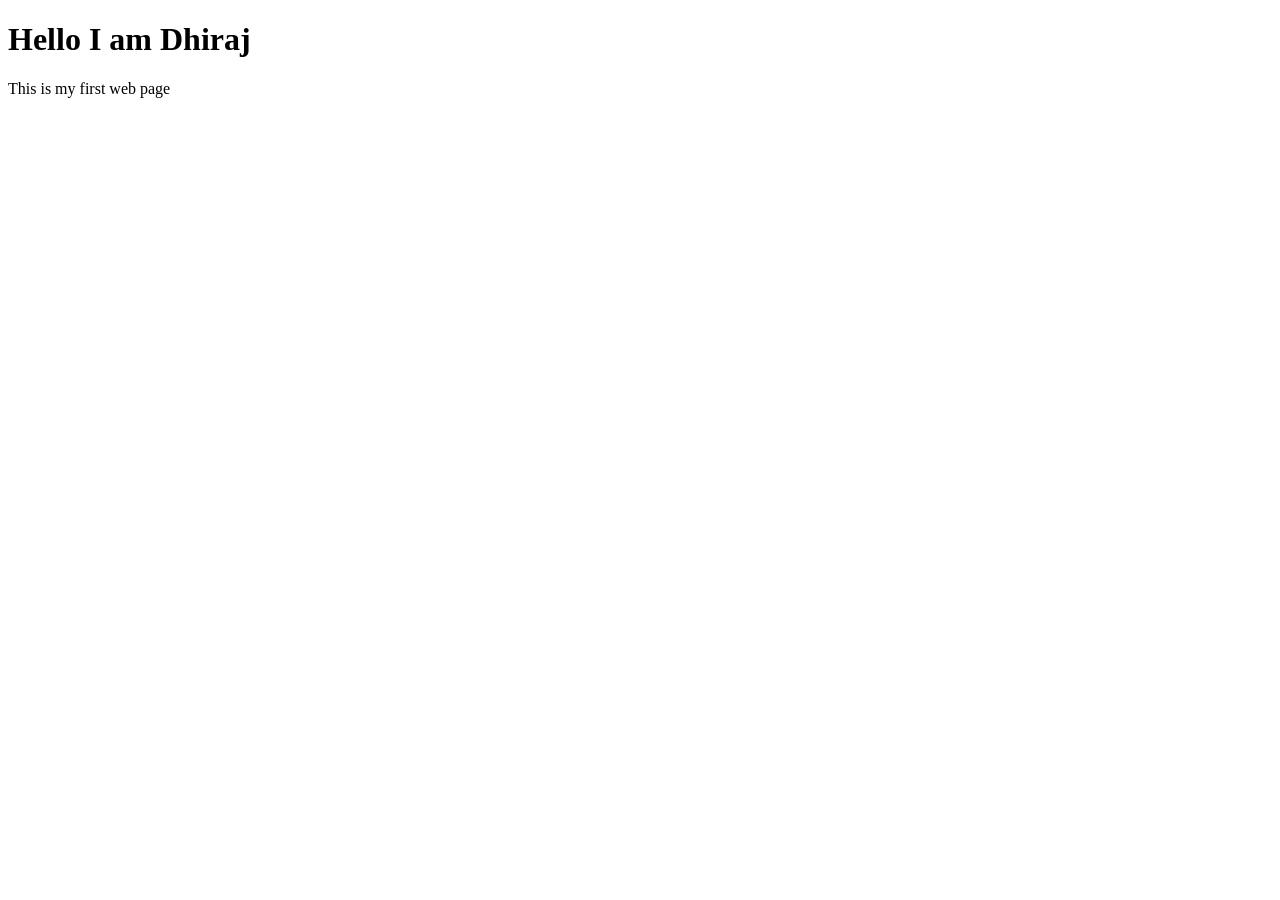
==== index.html @ 8a7088f9 "initial commit" ====
<!DOCTYPE html>
<html>
    <head>
        <meta charset="UTF-8">
        <title>my first page </title>
    </head>
    <body>
        <h1> Hello I am Dhiraj</h1>
        <p>This is my first web page</p>
    </body>
</html>
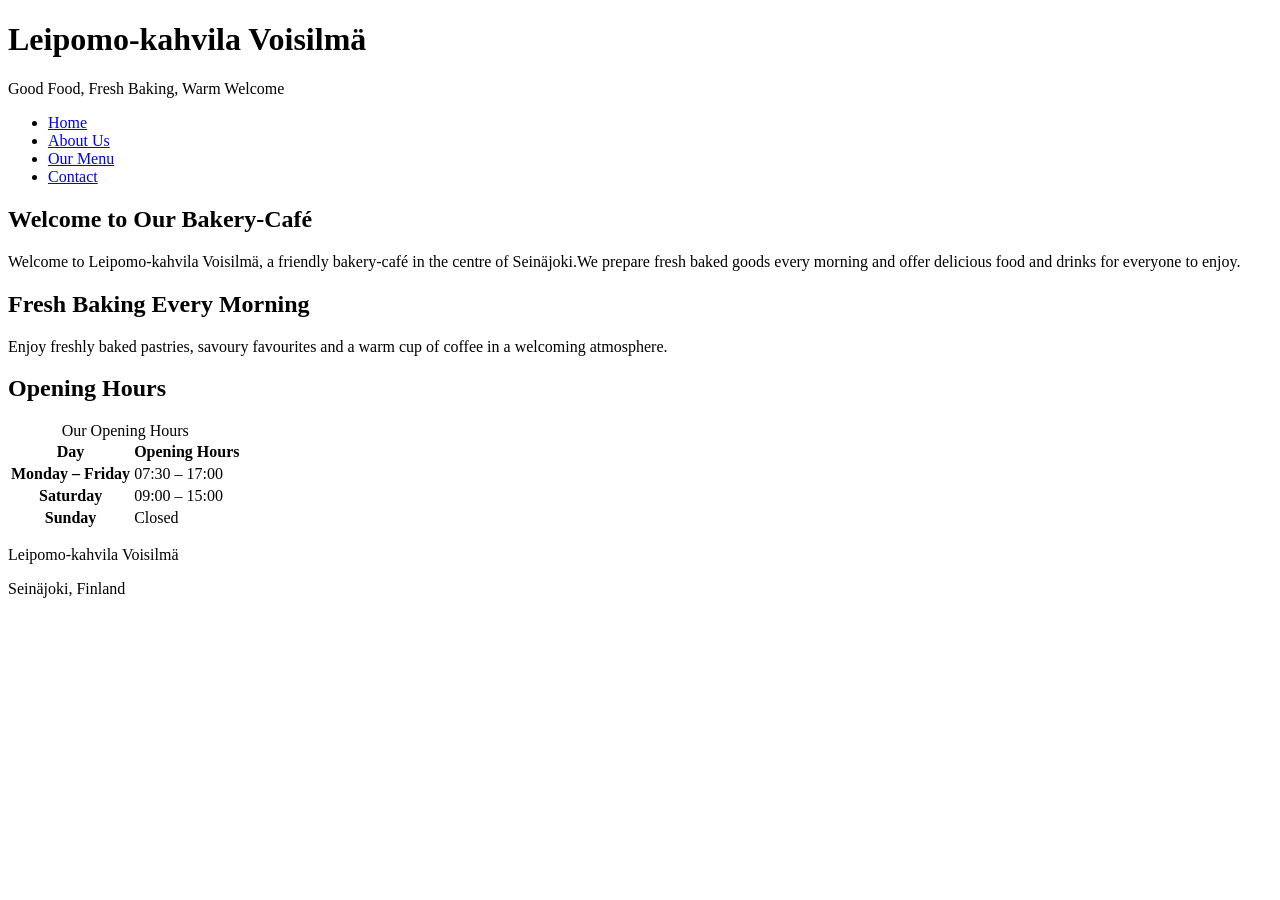
==== commit 67ffdedf: "Complete E1 website" ====
--- a/index.html
+++ b/index.html
@@ -1,11 +1,73 @@
+
 <!DOCTYPE html>
-<html>
-    <head>
-        <meta charset="UTF-8">
-        <title>my first page </title>
-    </head>
-    <body>
-        <h1> Hello I am Dhiraj</h1>
-        <p>This is my first web page</p>
-    </body>
+<html lang="en">
+
+<head>
+    <meta charset="UTF-8">
+    <meta name="viewport" content="width=device-width, initial-scale=1.0">
+    <meta name="description" content="Welcome to Leipomo-kahvila Voisilmä bakery-café in Seinäjoki.">
+    <title>Home | Leipomo-kahvila Voisilmä</title>
+</head>
+
+<body>
+
+    <header>
+        <h1>Leipomo-kahvila Voisilmä</h1>
+        <p>Good Food, Fresh Baking, Warm Welcome</p>
+
+        <nav aria-label="Main navigation">
+            <ul>
+                <li><a href="index.html" aria-current="page">Home</a></li>
+                <li><a href="about.html">About Us</a></li>
+                <li><a href="listing.html">Our Menu</a></li>
+                <li><a href="contact.html">Contact</a></li>
+            </ul>
+        </nav>
+    </header>
+
+    <main>
+
+        <h2>Welcome to Our Bakery-Café</h2>
+
+        <p>Welcome to Leipomo-kahvila Voisilmä, a friendly bakery-café in the centre of Seinäjoki.We prepare fresh baked goods every morning 
+            and offer delicious food and drinks for everyone to enjoy.</p>
+
+        <h2>Fresh Baking Every Morning</h2>
+
+        <p>Enjoy freshly baked pastries, savoury favourites and a warm cup of coffee in a welcoming atmosphere.</p>
+
+        <h2>Opening Hours</h2>
+
+        <table>
+            <caption>Our Opening Hours</caption>
+            <thead>
+                <tr>
+                    <th scope="col">Day</th>
+                    <th scope="col">Opening Hours</th>
+                </tr>
+            </thead>
+            <tbody>
+                <tr>
+                    <th scope="row">Monday – Friday</th>
+                    <td>07:30 – 17:00</td>
+                </tr>
+                <tr>
+                    <th scope="row">Saturday</th>
+                    <td>09:00 – 15:00</td>
+                </tr>
+                <tr>
+                    <th scope="row">Sunday</th>
+                    <td>Closed</td>
+                </tr>
+            </tbody>
+        </table>
+
+    </main>
+
+    <footer>
+        <p>Leipomo-kahvila Voisilmä</p>
+        <p>Seinäjoki, Finland</p>
+    </footer>
+
+</body>
 </html>
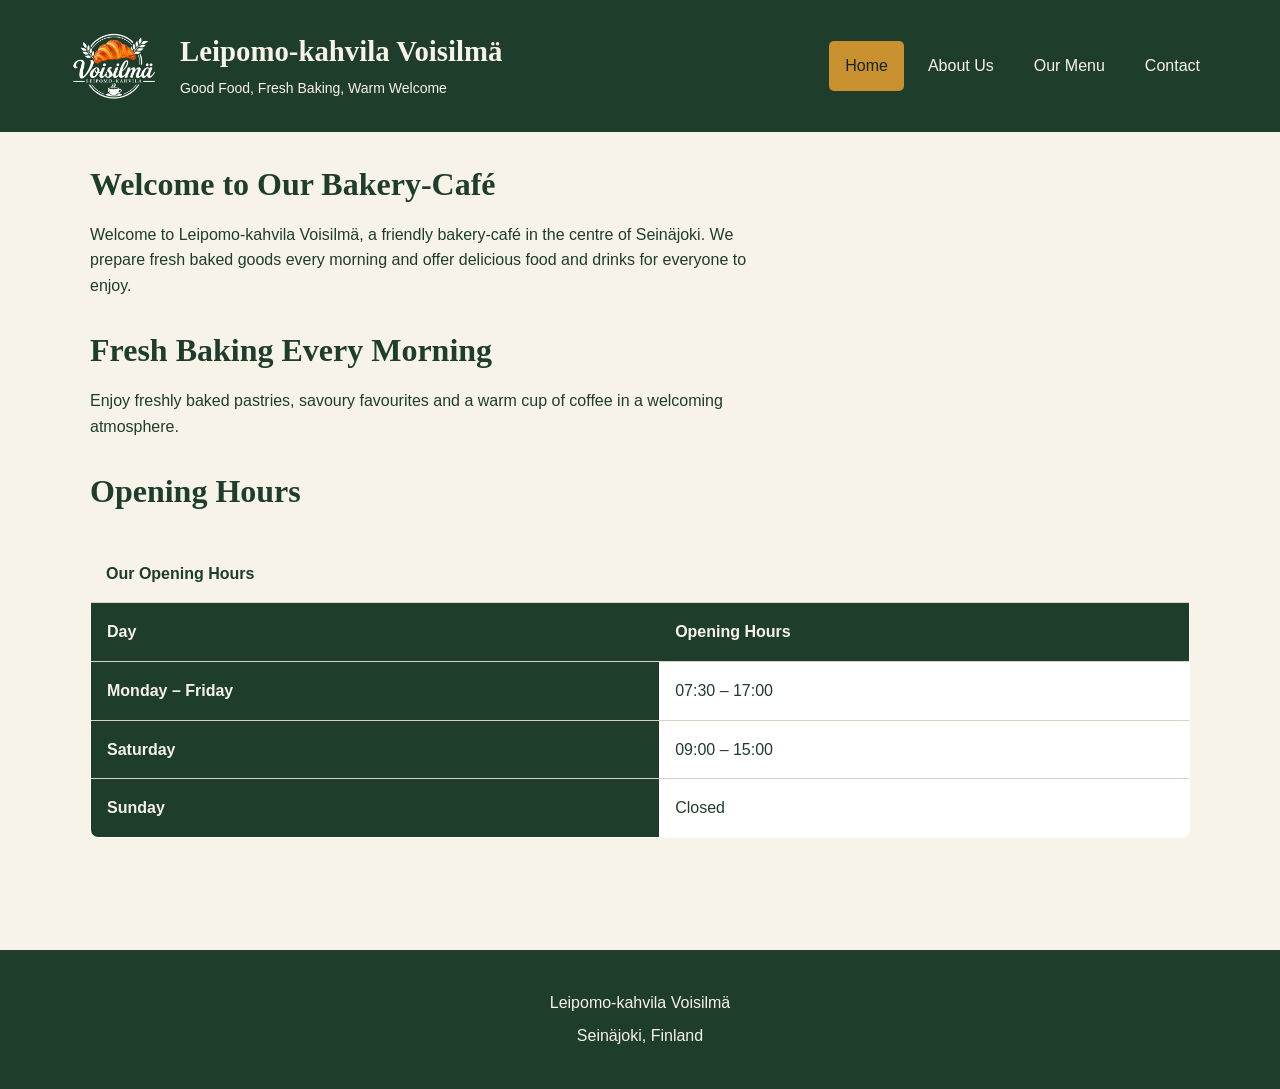
==== commit 92d1dad1: "Complete E2 website styling" ====
--- a/index.html
+++ b/index.html
@@ -1,4 +1,3 @@
-
 <!DOCTYPE html>
 <html lang="en">
 
@@ -7,15 +6,24 @@
     <meta name="viewport" content="width=device-width, initial-scale=1.0">
     <meta name="description" content="Welcome to Leipomo-kahvila Voisilmä bakery-café in Seinäjoki.">
     <title>Home | Leipomo-kahvila Voisilmä</title>
+
+    <link rel="stylesheet" href="style.css">
 </head>
 
 <body>
 
     <header>
-        <h1>Leipomo-kahvila Voisilmä</h1>
-        <p>Good Food, Fresh Baking, Warm Welcome</p>
+    <div class="brand">
+        <img src="images/voisilma-logo.png"
+             alt="Voisilmä bakery-café logo">
 
-        <nav aria-label="Main navigation">
+       <div class="brand-text">
+            <h1>Leipomo-kahvila Voisilmä</h1>
+            <p>Good Food, Fresh Baking, Warm Welcome</p>
+        </div>
+    </div>
+
+    <nav aria-label="Main navigation">
             <ul>
                 <li><a href="index.html" aria-current="page">Home</a></li>
                 <li><a href="about.html">About Us</a></li>
@@ -29,7 +37,7 @@
 
         <h2>Welcome to Our Bakery-Café</h2>
 
-        <p>Welcome to Leipomo-kahvila Voisilmä, a friendly bakery-café in the centre of Seinäjoki.We prepare fresh baked goods every morning 
+        <p>Welcome to Leipomo-kahvila Voisilmä, a friendly bakery-café in the centre of Seinäjoki. We prepare fresh baked goods every morning
             and offer delicious food and drinks for everyone to enjoy.</p>
 
         <h2>Fresh Baking Every Morning</h2>
@@ -70,4 +78,4 @@
     </footer>
 
 </body>
-</html>
+</html>
--- a/style.css
+++ b/style.css
@@ -0,0 +1,544 @@
+
+/******Main Design ***/
+
+:root {
+    /* Customer  demand colours */
+    --color-forest: #1F3D2B;
+    --color-cream: #F7F3E8;
+    --color-mustard: #C8902E;
+
+    /* Additional colours */
+    --color-white: #FFFFFF;
+    --color-border: #D8D2C3;
+
+    /* Fonts */
+    --font-heading: Georgia, serif;
+    --font-body: Arial, sans-serif;
+
+    /* Font sizes */
+    --text-small: 0.875rem;
+    --text-normal: 1rem;
+    --text-large: 1.25rem;
+
+    /* Spacing */
+    --space-small: 0.5rem;
+    --space-medium: 1rem;
+    --space-large: 2rem;
+    --space-extra-large: 3rem;
+
+    /* Layout */
+    --content-width: 1100px;
+}
+
+/* ****Website Style***/
+
+* {
+    box-sizing: border-box;
+}
+
+body {
+    margin: 0;
+    padding: 0;
+
+    font-family: var(--font-body);
+    font-size: var(--text-normal);
+    line-height: 1.6;
+
+    color: var(--color-forest);
+    background-color: var(--color-cream);
+}
+
+h1,
+h2,
+h3 {
+    font-family: var(--font-heading);
+    line-height: 1.3;
+}
+
+h1 {
+    font-size: clamp(2rem, 6vw, 3.5rem);
+}
+
+h2 {
+    font-size: 2rem;
+}
+
+h3 {
+    font-size: 1.4rem;
+}
+
+p {
+    margin-bottom: var(--space-medium);
+}
+
+main {
+    width: min(90%, var(--content-width));
+    margin: 0 auto;
+    padding: var(--space-large) 0;
+}
+
+img {
+    max-width: 100%;
+    height: auto;
+}
+
+table {
+    width: 100%;
+    border-collapse: collapse;
+}
+
+th,
+td {
+    padding: var(--space-medium);
+    text-align: left;
+}
+
+
+
+header {
+    background-color: var(--color-forest);
+    color: var(--color-cream);
+    text-align: center;
+    padding: var(--space-large) 1rem;
+}
+
+header h1 {
+    margin: 0;
+    color: var(--color-cream);
+}
+
+header p {
+    margin: var(--space-small) 0 var(--space-large);
+}
+
+/* Navigation */
+
+nav ul {
+    display: flex;
+    justify-content: center;
+    align-items: center;
+    flex-wrap: wrap;
+    gap: var(--space-small);
+
+    list-style: none;
+    padding: 0;
+    margin: 0;
+}
+
+nav a {
+    display: block;
+    padding: 0.75rem 1rem;
+
+    color: var(--color-cream);
+    text-decoration: none;
+    border-radius: 5px;
+}
+
+nav a:hover,
+nav a[aria-current="page"] {
+    background-color: var(--color-mustard);
+    color: #17251D;
+}
+
+nav a:focus-visible {
+    outline: 3px solid var(--color-cream);
+    outline-offset: 4px;
+}
+
+/****Main Content***/
+
+main h2 {
+    color: var(--color-forest);
+    margin-top: var(--space-large);
+    margin-bottom: var(--space-medium);
+}
+
+main h2:first-child {
+    margin-top: 0;
+}
+
+main p {
+    max-width: 75ch;
+}
+
+/***Tables***/
+
+table {
+    margin: var(--space-large) 0;
+    background-color: var(--color-white);
+    border: 1px solid var(--color-border);
+    border-radius: 8px;
+    overflow: hidden;
+}
+
+caption {
+    font-weight: bold;
+    text-align: left;
+    padding: var(--space-medium);
+}
+
+th {
+    background-color: var(--color-forest);
+    color: var(--color-cream);
+}
+
+td,
+th {
+    border-bottom: 1px solid var(--color-border);
+}
+
+/* ***Footer***/
+
+footer {
+    background-color: var(--color-forest);
+    color: var(--color-cream);
+    text-align: center;
+    padding: var(--space-large) 1rem;
+    margin-top: var(--space-extra-large);
+}
+
+footer p {
+    margin: var(--space-small) 0;
+}
+
+
+main ul {
+    list-style: none;
+    padding: 0;
+}
+
+main ul li {
+    background-color: var(--color-white);
+    border: 1px solid var(--color-border);
+    border-left: 5px solid var(--color-mustard);
+    border-radius: 8px;
+
+    padding: var(--space-medium);
+    margin-bottom: var(--space-medium);
+}
+
+main ul li p:first-child {
+    font-family: var(--font-heading);
+    font-size: var(--text-large);
+    font-weight: bold;
+    color: var(--color-forest);
+    margin-bottom: var(--space-small);
+}
+
+main ul li p:last-child {
+    margin-bottom: 0;
+}
+
+/****Cake Order Form***/
+
+form {
+    max-width: 750px;
+    margin-top: var(--space-large);
+}
+
+fieldset {
+    border: 1px solid var(--color-border);
+    border-radius: 8px;
+    padding: var(--space-large);
+    margin-bottom: var(--space-large);
+    background-color: var(--color-white);
+}
+
+legend {
+    font-family: var(--font-heading);
+    font-weight: bold;
+    color: var(--color-forest);
+    padding: 0 var(--space-small);
+}
+
+form p {
+    margin-bottom: var(--space-medium);
+}
+
+label {
+    display: block;
+    font-weight: bold;
+    margin-bottom: var(--space-small);
+}
+
+input,
+select,
+textarea {
+    width: 100%;
+    padding: 0.75rem;
+    font: inherit;
+    color: var(--color-forest);
+    background-color: var(--color-cream);
+    border: 1px solid var(--color-border);
+    border-radius: 5px;
+}
+
+input[type="checkbox"] {
+    width: auto;
+    margin-right: var(--space-small);
+}
+
+form button {
+    padding: 0.85rem 1.5rem;
+    font: inherit;
+    font-weight: bold;
+    color: var(--color-cream);
+    background-color: var(--color-forest);
+    border: 2px solid var(--color-forest);
+    border-radius: 5px;
+    cursor: pointer;
+}
+form button:hover {
+    background-color: var(--color-mustard);
+    color: #17251D;
+    border-color: var(--color-mustard);
+}
+
+header {
+    display: flex;
+    justify-content: space-between;
+    align-items: center;
+    flex-wrap: wrap;
+    gap: 1rem;
+
+    padding: 1rem 5%;
+    text-align: left;
+}
+
+.brand {
+    display: flex;
+    align-items: center;
+    gap: 1rem;
+}
+
+.brand img {
+    width: 100px;
+    height: 100px;
+    object-fit: contain;
+}
+
+.brand-text h1 {
+    font-size: 1.8rem;
+    margin: 0;
+}
+
+.brand-text p {
+    font-size: var(--text-small);
+    margin: 0.4rem 0 0;
+}
+
+header nav {
+    margin-left: auto;
+}
+
+
+.menu-grid {
+    display: grid;
+    grid-template-columns: repeat(auto-fit, minmax(min(100%, 280px), 1fr));
+    gap: var(--space-medium);
+}
+
+.menu-grid li {
+    margin-bottom: 0;
+}
+
+.allergen-filter {
+    background-color: var(--color-white);
+    padding: var(--space-medium);
+    border: 1px solid var(--color-border);
+    border-radius: 8px;
+    margin-bottom: var(--space-large);
+}
+
+.allergen-filter fieldset {
+    border: 1px solid var(--color-border);
+    border-radius: 6px;
+    padding: var(--space-medium);
+    display: flex;
+    flex-wrap: wrap;
+    gap: 1rem;
+}
+
+.allergen-filter legend {
+    font-weight: bold;
+    padding: 0 0.5rem;
+}
+
+.allergen-filter label {
+    display: flex;
+    align-items: center;
+    gap: 0.4rem;
+    cursor: pointer;
+}
+
+.allergen-filter input[type="checkbox"] {
+    accent-color: var(--color-forest);
+    width: 16px;
+    height: 16px;
+}
+
+/*  Mobile design*/
+
+@media (max-width: 600px) {
+
+    /* Header */
+
+    header {
+        flex-direction: column;
+        align-items: stretch;
+        text-align: center;
+        padding: 1rem 0.75rem;
+    }
+
+
+    .brand {
+        flex-direction: row;
+        align-items: center;
+        justify-content: center;
+        text-align: left;
+        gap: 0.6rem;
+    }
+
+    .brand img {
+        width: 65px;
+        height: 65px;
+        flex-shrink: 0;
+    }
+
+    .brand-text h1 {
+        font-size: 1.2rem;
+    }
+
+    .brand-text p {
+        font-size: 0.75rem;
+        margin-top: 0.25rem;
+    }
+
+    /* Navigation menu */
+
+    header nav {
+        width: 100%;
+        margin-left: 0;
+    }
+
+    nav ul {
+        flex-direction: row;
+        justify-content: center;
+        align-items: center;
+        flex-wrap: wrap;
+        gap: 0.25rem;
+    }
+
+    nav li {
+        width: auto;
+    }
+
+    nav a {
+        padding: 0.55rem 0.65rem;
+        font-size: 0.85rem;
+        text-align: center;
+    }
+
+    /* Main content */
+
+    h2 {
+        font-size: 1.6rem;
+    }
+
+    main {
+        width: 92%;
+        padding: var(--space-medium) 0;
+    }
+
+    /* Forms */
+
+    fieldset {
+        padding: var(--space-medium);
+    }
+
+    /* Tables */
+
+    th,
+    td {
+        padding: 0.6rem 0.4rem;
+        font-size: 0.9rem;
+    }
+}
+
+/*Dark Mode*/
+
+@media (prefers-color-scheme: dark) {
+
+    body {
+        background-color: #17251D;
+        color: #F7F3E8;
+    }
+
+    header,
+    footer {
+        background-color: #1F3D2B;
+        color: #FFFFFF;
+    }
+
+    header h1,
+    header p {
+        color: #FFFFFF;
+    }
+
+    main h2,
+      main p,
+     main li,
+     label,
+     legend,
+     caption {
+     color: #F7F3E8;
+    }
+    main ul li,
+    table,
+    fieldset {
+        background-color: #263B30;
+        color: #F7F3E8;
+        border-color: #A6B5A9;
+    }
+
+    th {
+        background-color: #1F3D2B;
+        color: #FFFFFF;
+    }
+
+    td {
+        color: #F7F3E8;
+    }
+
+    input,
+    select,
+    textarea {
+        background-color: #263B30;
+        color: #FFFFFF;
+        border-color: #A6B5A9;
+    }
+
+    nav a:hover,
+    nav a[aria-current="page"] {
+        background-color: #C8902E;
+        color: #17251D;
+    }
+
+     .allergen-filter {
+       background-color: #263B30;
+      border-color: #A6B5A9;
+    }
+
+      .allergen-filter fieldset {
+     background-color: #263B30;
+     border-color: #A6B5A9;
+    }
+
+       .allergen-filter legend,
+        .allergen-filter label {
+         color: #F7F3E8;
+    }
+     main .menu-grid li p:first-child {
+     color: #F7F3E8;
+    }
+}
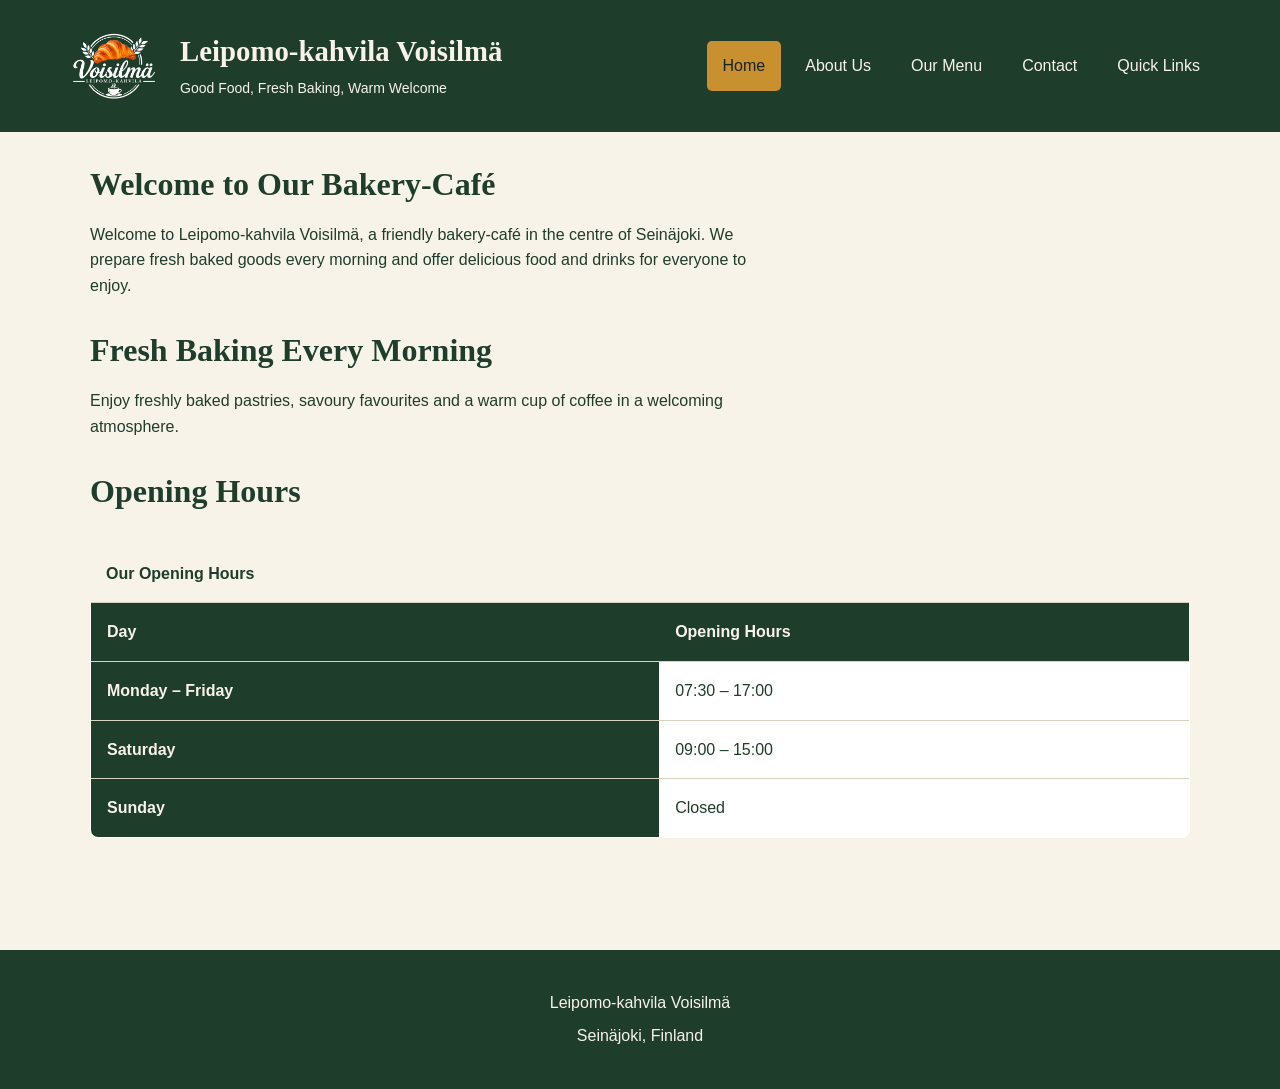
==== commit c6f7eaa5: "Adding features to the website" ====
--- a/index.html
+++ b/index.html
@@ -29,6 +29,16 @@
                 <li><a href="about.html">About Us</a></li>
                 <li><a href="listing.html">Our Menu</a></li>
                 <li><a href="contact.html">Contact</a></li>
+                <li class="quick-links">
+                    <button type="button" popovertarget="quick-links-menu">
+                        Quick Links
+                    </button>
+                    <ul id="quick-links-menu" popover>
+                        <li><a href="listing.html">View Our Menu</a></li>
+                        <li><a href="contact.html">Order a cake</a></li>
+                        <li><a href="about.html">About Our Bakery</a></li>
+                    </ul>
+                </li>
             </ul>
         </nav>
     </header>
--- a/style.css
+++ b/style.css
@@ -113,7 +113,7 @@
 
 /* Navigation */
 
-nav ul {
+nav > ul {
     display: flex;
     justify-content: center;
     align-items: center;
@@ -144,6 +144,62 @@
     outline: 3px solid var(--color-cream);
     outline-offset: 4px;
 }
+
+/* Quick Links popover */
+.quick-links {
+    position: relative;
+}
+
+.quick-links button {
+    color: var(--color-cream);
+    background-color: transparent;
+    border: none;
+    padding: 0.75rem 1rem;
+    font: inherit;
+    cursor: pointer;
+    border-radius: 5px;
+}
+
+.quick-links button:hover {
+    background-color: var(--color-mustard);
+    color: #17251D;
+}
+
+.quick-links button:focus-visible {
+    outline: 3px solid var(--color-cream);
+    outline-offset: 4px;
+}
+
+#quick-links-menu {
+    position: fixed;
+    inset: auto;
+    top: 125px;
+    right: 5%;
+    min-width: 190px;
+    padding: 0.5rem;
+    margin: 0;
+    background-color: var(--color-forest);
+    border: 1px solid var(--color-cream);
+    border-radius: 6px;
+    list-style: none;
+}
+
+#quick-links-menu li {
+    display: block;
+    width: 100%;
+    margin: 0;
+}
+
+#quick-links-menu a {
+    display: block;
+    width: 100%;
+    padding: 0.75rem;
+    color: var(--color-cream);
+    text-decoration: none;
+    text-align: left;
+}
+
+
 
 /****Main Content***/
 
@@ -421,7 +477,7 @@
         margin-left: 0;
     }
 
-    nav ul {
+    nav > ul {
         flex-direction: row;
         justify-content: center;
         align-items: center;
@@ -438,9 +494,7 @@
         font-size: 0.85rem;
         text-align: center;
     }
-
     /* Main content */
-
     h2 {
         font-size: 1.6rem;
     }
@@ -541,4 +595,73 @@
      main .menu-grid li p:first-child {
      color: #F7F3E8;
     }
-}+
+}
+
+.menu-search {
+    max-width: 750px;
+    margin: var(--space-large) 0;
+    padding: var(--space-medium);
+    background-color: var(--color-white);
+    border: 1px solid var(--color-border);
+    border-radius: 8px;
+}
+
+.filter-buttons {
+    display: flex;
+    flex-wrap: wrap;
+    gap: var(--space-small);
+    margin: var(--space-medium) 0;
+}
+
+.filter-buttons button {
+    padding: 10px 16px;
+    border: 1px solid var(--color-forest);
+    border-radius: 6px;
+    background-color: var(--color-white);
+    color: var(--color-forest);
+    cursor: pointer;
+    font: inherit;
+}
+
+.filter-buttons button[aria-pressed="true"] {
+    background-color: var(--color-forest);
+    color: var(--color-cream);
+}
+
+.filter-buttons button:hover {
+    background-color: var(--color-mustard);
+    color: #17251D;
+}
+
+.filter-buttons button:focus-visible {
+    outline: 3px solid var(--color-mustard);
+    outline-offset: 3px;
+}
+button:focus-visible {
+    outline: 3px solid var(--color-mustard);
+    outline-offset: 4px;
+}
+
+@media (prefers-color-scheme: dark) {
+
+    .menu-search {
+        background-color: #263B30;
+        border-color: #A6B5A9;
+    }
+
+    .filter-buttons button {
+        background-color: #263B30;
+        color: #F7F3E8;
+        border-color: #A6B5A9;
+    }
+    .filter-buttons button[aria-pressed="true"] {
+        background-color: #C8902E;
+        color: #17251D;
+        border-color: #C8902E;
+    }
+    .filter-buttons button:hover {
+        background-color: #C8902E;
+        color: #17251D;
+    }
+}
